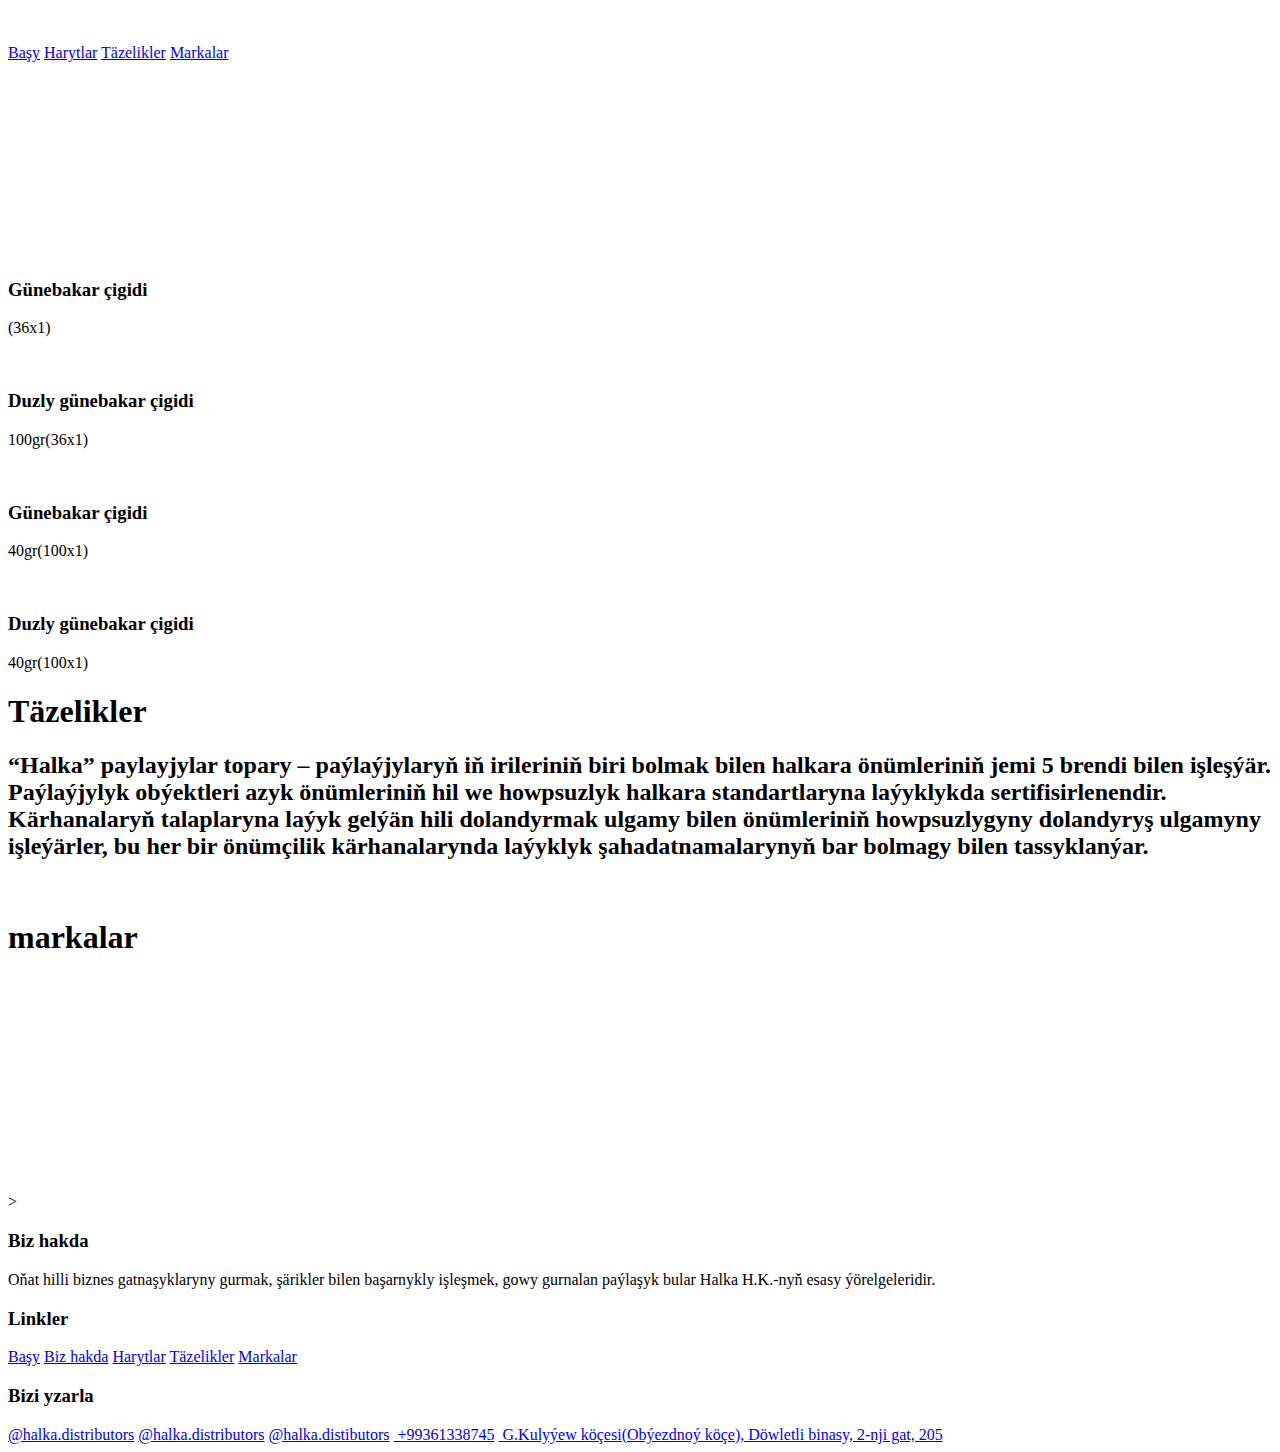
==== links/cha-cha.html @ c48b1292 "Add files via upload" ====
<!DOCTYPE html>
<html lang="en">
  <head>
    <meta charset="UTF-8" />
    <meta http-equiv="X-UA-Compatible" content="IE=edge" />
    <meta name="viewport" content="width=device-width, initial-scale=1.0" />
    <meta
      name="description"
      content="halka-hususy kärhanasy ýük daşamak hyzmaty biziň bilen"
    />
    <meta name="keywords" content="halka-distribution halka diller hyzmaty" />
    <link
      rel="shortcut icon"
      href="../images/Logolar/halka.jpg"
      type="image/x-icon"
    />
    <link rel="stylesheet" href="../css/aos.css" />
    <link rel="stylesheet" href="../css/swiper-bundle.min.css" />
    <link rel="stylesheet" href="../css/style.css" />
    <title>halka</title>
  </head>
  <body>
    <div class="main-container">
      <!-- ================ header ===================== -->
      <header>
        <div id="menu-bar">
          <img
            src="../images/fontisto-master/fontisto-master/icons/png/interfaces/nav-icon-a(white).jpg"
            alt=""
            class="menu-bar"
          />
        </div>
        <a href="../index.html" class="logo"
          ><img src="../images/Logolar/halka.jpg" alt=""
        /></a>
        <nav class="navbar">
          <a href="#" class="lang" key="home">Başy</a>
          <a href="#haryt" class="lang" key="goods">Harytlar</a>
          <a href="#review" class="lang" key="news">Täzelikler</a>
          <a href="#brand" class="lang" key="brand">Markalar</a>
        </nav>
        <div class="flags">
          <a href="cha-cha.html" class="translate" id="tk"
            ><img src="../images/flags/Flag_of_Turkmenistan.jpg" alt=""
          /></a>
          <a href="#" class="translate" id="ru"
            ><img src="../images/flags/Flag_of_Russia.jpg" alt=""
          /></a>
          <a href="#" class="translate" id="en"
            ><img src="../images/flags/Flag_of_the_United_Kingdom.jpg" alt=""
          /></a>
        </div>
        <img
          src="../images/fontisto-master/fontisto-master/icons/png/weather/night-clear.jpg"
          id="icon"
          alt=""
        />
      </header>
      <!-- =========================== home section ======================== -->
      <div class="container" id="home">
        <div class="swiper">
          <div class="swiper-wrapper">
            <div class="swiper-slide">
              <picture>
                <source
                  media="(max-width:500px)"
                  srcset="../images/banner/1024xauto(2).jpg"
                />
                <source
                  media="(max-width:768px)"
                  srcset="../images/banner/768xauto(2).jpg"
                />
                <source
                  media="(max-width:1024px)"
                  srcset="../images/banner/1024xauto(1).jpg"
                />
                <img src="../images/banner/5520258.jpg" alt="" />
              </picture>
            </div>
            <div class="swiper-slide">
              <picture>
                <source
                  media="(max-width:500px)"
                  srcset="../images/banner/500x300.jpg"
                />
                <source
                  media="(max-width:768px)"
                  srcset="../images/banner/768x450.jpg"
                />
                <source
                  media="(max-width:991px)"
                  srcset="../images/banner/991x450.jpg"
                />
                <img
                  src="../images/banner/Compress_20221206_153014_4438.jpg"
                  alt=""
                />
              </picture>
            </div>
            <div class="swiper-slide">
              <picture>
                <source
                  media="(max-width:500px)"
                  srcset="../images/banner/77(486xauto).jpg"
                />
                <source
                  media="(max-width:768px)"
                  srcset="../images/banner/768xauto(1).jpg"
                />
                <source
                  media="(max-width:1024px)"
                  srcset="../images/banner/77(1024xauto).jpg"
                />
                <img src="../images/banner/77(1024xauto).jpg" alt="" />
              </picture>
            </div>
            <div class="swiper-slide">
              <picture>
                <source
                  media="(max-width:500px)"
                  srcset="../images/banner/greengo(486xauto).jpg"
                />
                <source
                  media="(max-width:768px)"
                  srcset="../images/banner/greengo(768xauto).jpg"
                />
                <source
                  media="(max-width:1024px)"
                  srcset="../images/banner/greengo(1024xauto).jpg"
                />
                <img src="../images/banner/greengo(1024xauto).jpg" alt="" />
              </picture>
            </div>

            <div class="swiper-slide">
              <picture>
                <source
                  media="(max-width:500px)"
                  srcset="../images/banner/500x300 (1).jpg"
                />
                <source
                  media="(max-width:768px)"
                  srcset="../images/banner/768x450(dippo).jpg"
                />
                <source
                  media="(max-width:1024px)"
                  srcset="../images/banner/1200xauto.jpg"
                />
                <img src="../images/banner/1200xauto.jpg" alt="" />
              </picture>
            </div>
          </div>
          <div class="swiper-pagination"></div>
        </div>
      </div>
      <!-- ============================ gallery ======================= -->
      <section class="gallery" id="haryt">
        <div class="brand-logo" data-aos="fade-up">
          <img src="../images/Logolar/Chacha.jpg" alt="" class="cha-cha" />
        </div>
        <div class="box-container">
          <!-- ========================== box 1 ============================= -->
          <div class="box transform" data-aos="zoom-in-down">
            <img src="../images/Chacha/Chacha/1+1.png" alt="" class="hleks" />
            <div class="content">
              <h3>Günebakar çigidi</h3>
              <p>(36x1)</p>
            </div>
          </div>
          <!-- ========================== box 2 ============================= -->
          <div class="box transform" data-aos="zoom-in-down">
            <img
              src="../images/Chacha/Chacha/gok cigit.png"
              alt=""
              class="hleks"
            />
            <div class="content">
              <h3>Duzly günebakar çigidi</h3>
              <p>100gr(36x1)</p>
            </div>
          </div>
          <!-- ========================== box 3 ============================= -->
          <div class="box transform" data-aos="zoom-in-down">
            <img
              src="../images/Chacha/Chacha/1+1.png"
              alt=""
              class="hleks small"
              style="left: 37%"
            />
            <div class="content">
              <h3>Günebakar çigidi</h3>
              <p>40gr(100x1)</p>
            </div>
          </div>
          <!-- ========================== box 4 ============================= -->
          <div class="box transform" data-aos="zoom-in-down">
            <img
              src="../images/Chacha/Chacha/gok cigit.png"
              alt=""
              class="hleks small"
              style="left: 45%"
            />
            <div class="content">
              <h3>Duzly günebakar çigidi</h3>
              <p>40gr(100x1)</p>
            </div>
          </div>
        </div>
      </section>
      <!-- ========================== review ============================ -->
      <section class="review slider" id="review">
        <h1 class="heading">
          <span data-aos="fade-up" key="news" class="lang">Täzelikler</span>
        </h1>

        <div class="box-container">
          <!-- ======================== box1 =========================== -->
          <div class="box" data-aos="fade-right">
            <h2 class="about-text lang" key="news-text">
              “Halka” paylayjylar topary – paýlaýjylaryň iň irileriniň biri
              bolmak bilen halkara önümleriniň jemi 5 brendi bilen işleşýär.
              Paýlaýjylyk obýektleri azyk önümleriniň hil we howpsuzlyk halkara
              standartlaryna laýyklykda sertifisirlenendir. Kärhanalaryň
              talaplaryna laýyk gelýän hili dolandyrmak ulgamy bilen önümleriniň
              howpsuzlygyny dolandyryş ulgamyny işleýärler, bu her bir önümçilik
              kärhanalarynda laýyklyk şahadatnamalarynyň bar bolmagy bilen
              tassyklanýar.
            </h2>
          </div>

          <img
            src="../images/banner/Compress_20221212_183708_8298.jpg"
            class="about-img"
            data-aos="fade-left"
            alt=""
            width="350px"
          />
        </div>
      </section>
      <!-- =========== brand container =============== -->
      <section class="brand-container" id="brand">
        <h1 class="heading">
          <span data-aos="fade-up" key="brand" class="lang">markalar</span>
        </h1>
        <div class="swiper-container brand-slider" data-aos="fade-up">
          <div class="swiper-wrapper">
            <div class="swiper-slide">
              <img src="../images/Logolar/77.jpg" alt="" />
            </div>
            <div class="swiper-slide">
              <img src="../images/Logolar/Chacha.jpg" alt="" />
            </div>
            <div class="swiper-slide">
              <img src="../images/\Logolar/Dippo.jpg" alt="" />
            </div>
            <div class="swiper-slide">
              <img src="../images/Logolar/Greengo.jpg" alt="" />
            </div>
            <div class="swiper-slide">
              <img src="../images/Logolar/hleks.jpg" alt="" />
            </div>
            <div class="swiper-slide">
              <img src="../images/Logolar/şan wekil.jpg" alt="" />
            </div>
          </div>
        </div>
        >
      </section>
      <!--  ==================== footer ================ -->
      <section class="footer">
        <div class="box-container">
          <div class="box">
            <h3 class="lang" key="about">Biz hakda</h3>
            <p class="lang" key="footer">
              Oňat hilli biznes gatnaşyklaryny gurmak, şärikler bilen başarnykly
              işleşmek, gowy gurnalan paýlaşyk bular Halka H.K.-nyň esasy
              ýörelgeleridir.
            </p>
          </div>

          <div class="box">
            <h3 key="links" class="lang">Linkler</h3>
            <a href="#" key="home" class="lang">Başy</a>
            <a href="#services" key="about" class="lang">Biz hakda</a>
            <a href="#haryt" key="goods" class="lang">Harytlar</a>
            <a href="#review" key="news" class="lang">Täzelikler</a>
            <a href="#brand" key="brand" class="lang">Markalar</a>
          </div>
          <div class="box">
            <h3 class="lang" key="follow">Bizi yzarla</h3>
            <a
              href="https://www.tiktok.com/@halkadistributors?_t=8Y5iUvw1lYI&_r=1"
              ><img
                src="../images/social-media-logos/tik-tok.jpg"
                alt=""
                width="25px"
                padding-right="7px"
              />@halka.distributors</a
            >
            <a
              href="https://instagram.com/halkadistributors?igshid=YmMyMTA2M2Y="
              ><img
                src="../images/social-media-logos/029-instagram.jpg"
                alt=""
                width="25px"
              />@halka.distributors</a
            >

            <a href="mailto:halka.distibutors@gmail.com"
              ><img
                src="../images/social-media-logos/email.jpg"
                alt=""
                width="25px"
              />@halka.distibutors</a
            >
            <a href="tel:+99361338745"
              ><img
                src="../images/social-media-logos/phone.png"
                alt=""
                width="25px"
              />
              +99361338745</a
            >

            <a
              href="https://goo.gl/maps/V4Rk2EDLjbCLcAX99"
              class="lang"
              key="adress"
              ><img
                src="../images/social-media-logos/home(black).png"
                alt=""
                width="25px"
              />

              G.Kulyýew köçesi(Obýezdnoý köçe), Döwletli binasy, 2-nji gat, 205
            </a>
          </div>
        </div>
      </section>
    </div>
    <script src="../js/jquery-3.6.1.min.js"></script>
    <script src="../js/aos.js"></script>
    <script src="../js/swiper-bundle.min.js"></script>
    <script src="../js/app.js"></script>
  </body>
</html>
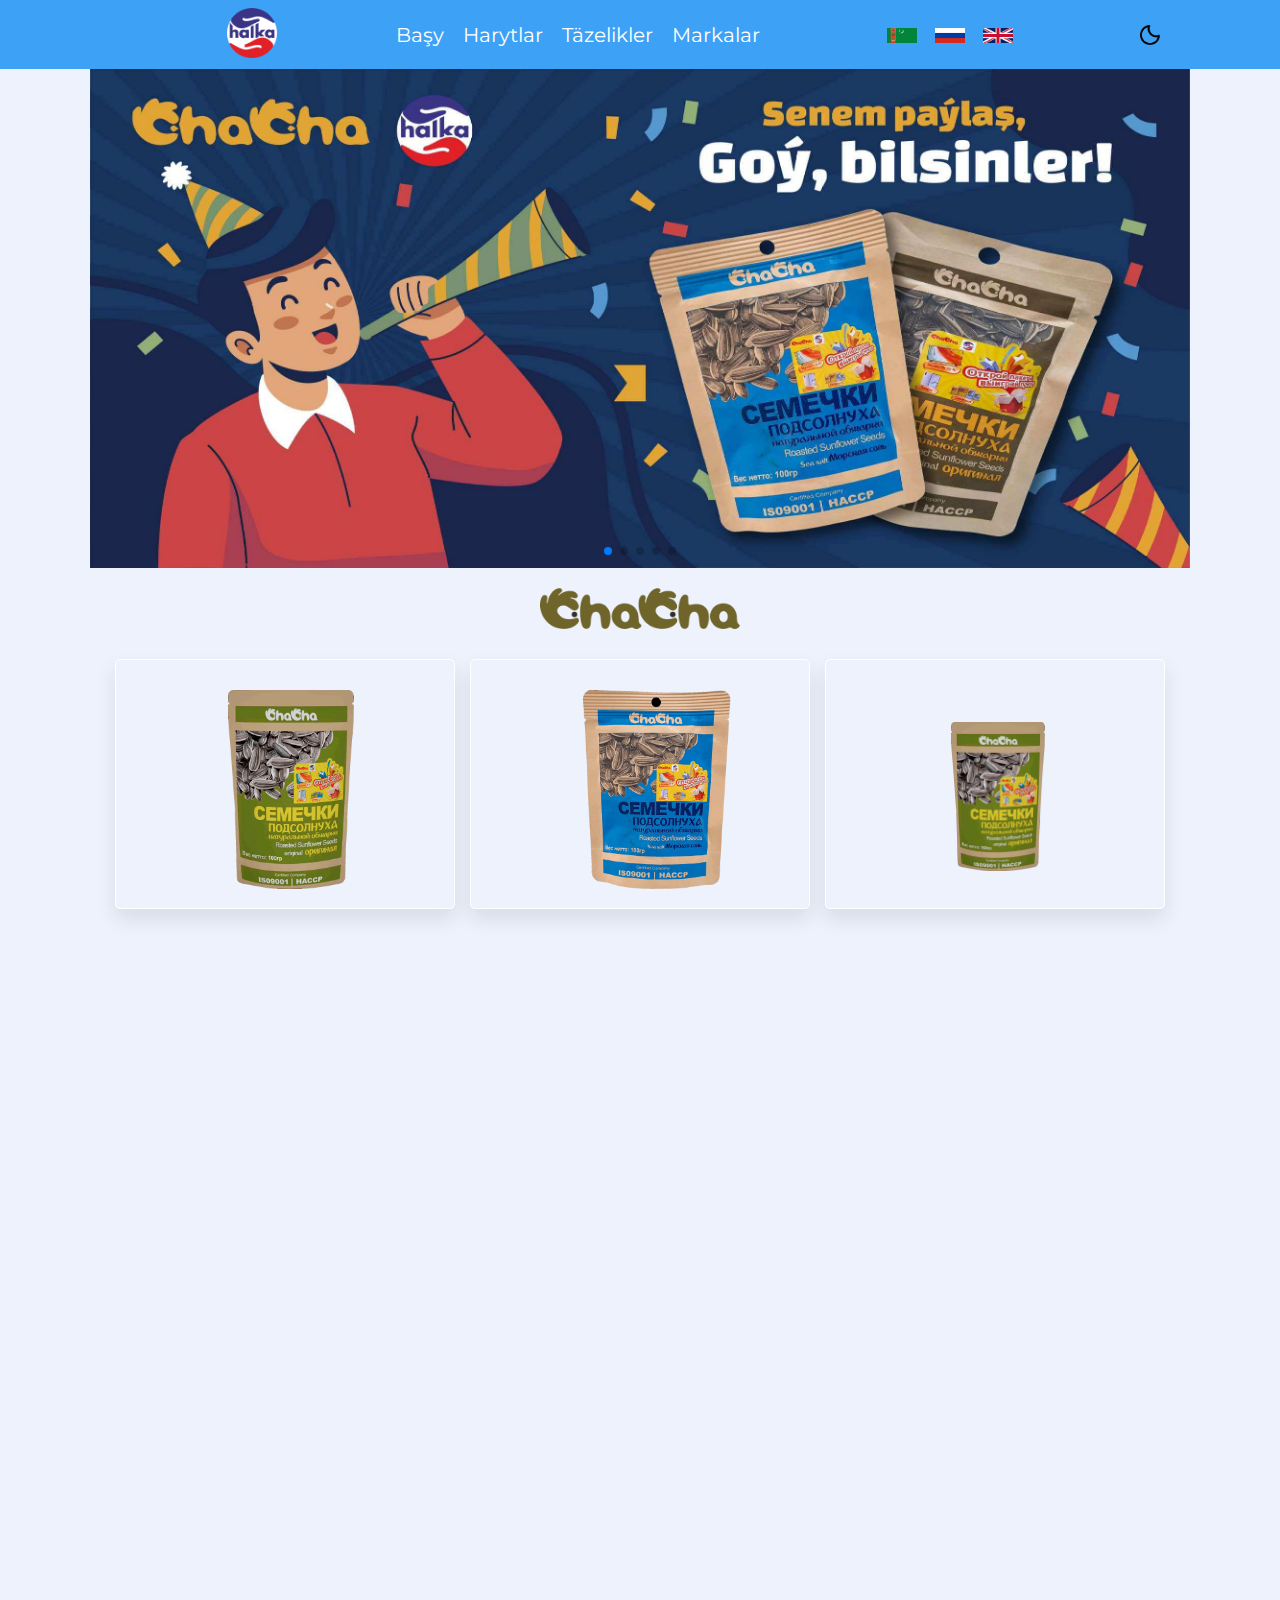
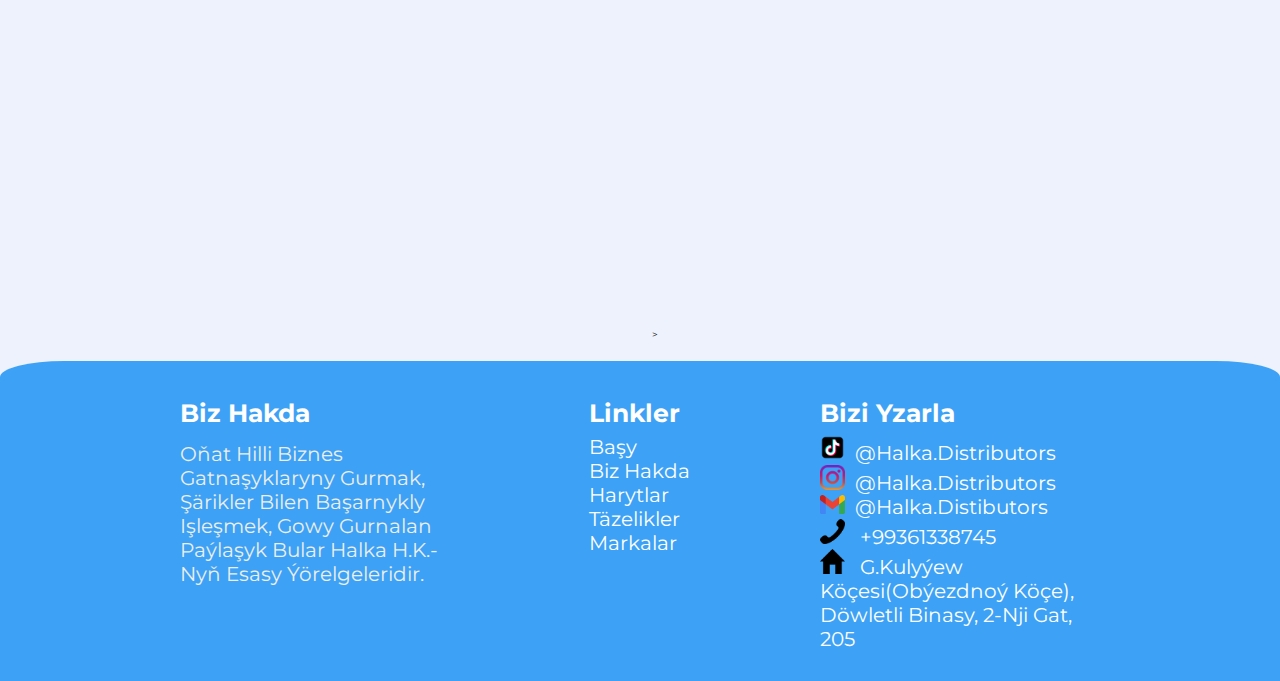
==== commit 0174c9db: "Add files via upload" ====
--- a/links/cha-cha.html
+++ b/links/cha-cha.html
@@ -9,11 +9,7 @@
       content="halka-hususy kärhanasy ýük daşamak hyzmaty biziň bilen"
     />
     <meta name="keywords" content="halka-distribution halka diller hyzmaty" />
-    <link
-      rel="shortcut icon"
-      href="../images/Logolar/halka.jpg"
-      type="image/x-icon"
-    />
+    <link rel="shortcut icon" href="../Logolar/halka.jpg" type="image/x-icon" />
     <link rel="stylesheet" href="../css/aos.css" />
     <link rel="stylesheet" href="../css/swiper-bundle.min.css" />
     <link rel="stylesheet" href="../css/style.css" />
@@ -25,13 +21,13 @@
       <header>
         <div id="menu-bar">
           <img
-            src="../images/fontisto-master/fontisto-master/icons/png/interfaces/nav-icon-a(white).jpg"
+            src="../fontisto-master/fontisto-master/icons/png/interfaces/nav-icon-a(white).jpg"
             alt=""
             class="menu-bar"
           />
         </div>
         <a href="../index.html" class="logo"
-          ><img src="../images/Logolar/halka.jpg" alt=""
+          ><img src="../Logolar/halka.jpg" alt=""
         /></a>
         <nav class="navbar">
           <a href="#" class="lang" key="home">Başy</a>
@@ -41,17 +37,17 @@
         </nav>
         <div class="flags">
           <a href="cha-cha.html" class="translate" id="tk"
-            ><img src="../images/flags/Flag_of_Turkmenistan.jpg" alt=""
+            ><img src="../flags/Flag_of_Turkmenistan.jpg" alt=""
           /></a>
           <a href="#" class="translate" id="ru"
-            ><img src="../images/flags/Flag_of_Russia.jpg" alt=""
+            ><img src="../flags/Flag_of_Russia.jpg" alt=""
           /></a>
           <a href="#" class="translate" id="en"
-            ><img src="../images/flags/Flag_of_the_United_Kingdom.jpg" alt=""
+            ><img src="../flags/Flag_of_the_United_Kingdom.jpg" alt=""
           /></a>
         </div>
         <img
-          src="../images/fontisto-master/fontisto-master/icons/png/weather/night-clear.jpg"
+          src="../fontisto-master/fontisto-master/icons/png/weather/night-clear.jpg"
           id="icon"
           alt=""
         />
@@ -64,89 +60,86 @@
               <picture>
                 <source
                   media="(max-width:500px)"
-                  srcset="../images/banner/1024xauto(2).jpg"
-                />
-                <source
-                  media="(max-width:768px)"
-                  srcset="../images/banner/768xauto(2).jpg"
+                  srcset="../banner/1024xauto(2).jpg"
+                />
+                <source
+                  media="(max-width:768px)"
+                  srcset="../banner/768xauto(2).jpg"
                 />
                 <source
                   media="(max-width:1024px)"
-                  srcset="../images/banner/1024xauto(1).jpg"
-                />
-                <img src="../images/banner/5520258.jpg" alt="" />
-              </picture>
-            </div>
-            <div class="swiper-slide">
-              <picture>
-                <source
-                  media="(max-width:500px)"
-                  srcset="../images/banner/500x300.jpg"
-                />
-                <source
-                  media="(max-width:768px)"
-                  srcset="../images/banner/768x450.jpg"
+                  srcset="../banner/1024xauto(1).jpg"
+                />
+                <img src="../banner/5520258.jpg" alt="" />
+              </picture>
+            </div>
+            <div class="swiper-slide">
+              <picture>
+                <source
+                  media="(max-width:500px)"
+                  srcset="../banner/500x300.jpg"
+                />
+                <source
+                  media="(max-width:768px)"
+                  srcset="../banner/768x450.jpg"
                 />
                 <source
                   media="(max-width:991px)"
-                  srcset="../images/banner/991x450.jpg"
-                />
-                <img
-                  src="../images/banner/Compress_20221206_153014_4438.jpg"
-                  alt=""
-                />
-              </picture>
-            </div>
-            <div class="swiper-slide">
-              <picture>
-                <source
-                  media="(max-width:500px)"
-                  srcset="../images/banner/77(486xauto).jpg"
-                />
-                <source
-                  media="(max-width:768px)"
-                  srcset="../images/banner/768xauto(1).jpg"
+                  srcset="../banner/991x450.jpg"
+                />
+                <img src="../banner/Compress_20221206_153014_4438.jpg" alt="" />
+              </picture>
+            </div>
+            <div class="swiper-slide">
+              <picture>
+                <source
+                  media="(max-width:500px)"
+                  srcset="../banner/77(486xauto).jpg"
+                />
+                <source
+                  media="(max-width:768px)"
+                  srcset="../banner/768xauto(1).jpg"
                 />
                 <source
                   media="(max-width:1024px)"
-                  srcset="../images/banner/77(1024xauto).jpg"
-                />
-                <img src="../images/banner/77(1024xauto).jpg" alt="" />
-              </picture>
-            </div>
-            <div class="swiper-slide">
-              <picture>
-                <source
-                  media="(max-width:500px)"
-                  srcset="../images/banner/greengo(486xauto).jpg"
-                />
-                <source
-                  media="(max-width:768px)"
-                  srcset="../images/banner/greengo(768xauto).jpg"
+                  srcset="../banner/77(1024xauto).jpg"
+                />
+                <img src="../banner/77(1024xauto).jpg" alt="" />
+              </picture>
+            </div>
+            <div class="swiper-slide">
+              <picture>
+                <source
+                  media="(max-width:500px)"
+                  srcset="../banner/greengo(486xauto).jpg"
+                />
+                <source
+                  media="(max-width:768px)"
+                  srcset="../banner/greengo(768xauto).jpg"
                 />
                 <source
                   media="(max-width:1024px)"
-                  srcset="../images/banner/greengo(1024xauto).jpg"
-                />
-                <img src="../images/banner/greengo(1024xauto).jpg" alt="" />
-              </picture>
-            </div>
-
-            <div class="swiper-slide">
-              <picture>
-                <source
-                  media="(max-width:500px)"
-                  srcset="../images/banner/500x300 (1).jpg"
-                />
-                <source
-                  media="(max-width:768px)"
-                  srcset="../images/banner/768x450(dippo).jpg"
+                  srcset="../banner/greengo(1024xauto).jpg"
+                />
+                <img src="../banner/greengo(1024xauto).jpg" alt="" />
+              </picture>
+            </div>
+
+            <div class="swiper-slide">
+              <picture>
+                <source
+                  media="(max-width:500px)"
+                  srcset="../banner/500x300 (1).jpg"
+                />
+                <source
+                  media="(max-width:768px)"
+                  srcset="../banner/768x450(dippo).jpg"
                 />
                 <source
                   media="(max-width:1024px)"
-                  srcset="../images/banner/1200xauto.jpg"
-                />
-                <img src="../images/banner/1200xauto.jpg" alt="" />
+                  srcset="../banner/1200xauto.jpg"
+                />
+                <img src="../banner/1200xauto.jpg" alt="" />
               </picture>
             </div>
           </div>
@@ -156,12 +149,12 @@
       <!-- ============================ gallery ======================= -->
       <section class="gallery" id="haryt">
         <div class="brand-logo" data-aos="fade-up">
-          <img src="../images/Logolar/Chacha.jpg" alt="" class="cha-cha" />
+          <img src="../Logolar/Chacha.jpg" alt="" class="cha-cha" />
         </div>
         <div class="box-container">
           <!-- ========================== box 1 ============================= -->
           <div class="box transform" data-aos="zoom-in-down">
-            <img src="../images/Chacha/Chacha/1+1.png" alt="" class="hleks" />
+            <img src="../Chacha/Chacha/1+1.png" alt="" class="hleks" />
             <div class="content">
               <h3>Günebakar çigidi</h3>
               <p>(36x1)</p>
@@ -169,11 +162,7 @@
           </div>
           <!-- ========================== box 2 ============================= -->
           <div class="box transform" data-aos="zoom-in-down">
-            <img
-              src="../images/Chacha/Chacha/gok cigit.png"
-              alt=""
-              class="hleks"
-            />
+            <img src="../Chacha/Chacha/gok cigit.png" alt="" class="hleks" />
             <div class="content">
               <h3>Duzly günebakar çigidi</h3>
               <p>100gr(36x1)</p>
@@ -182,7 +171,7 @@
           <!-- ========================== box 3 ============================= -->
           <div class="box transform" data-aos="zoom-in-down">
             <img
-              src="../images/Chacha/Chacha/1+1.png"
+              src="../Chacha/Chacha/1+1.png"
               alt=""
               class="hleks small"
               style="left: 37%"
@@ -195,7 +184,7 @@
           <!-- ========================== box 4 ============================= -->
           <div class="box transform" data-aos="zoom-in-down">
             <img
-              src="../images/Chacha/Chacha/gok cigit.png"
+              src="../Chacha/Chacha/gok cigit.png"
               alt=""
               class="hleks small"
               style="left: 45%"
@@ -229,7 +218,7 @@
           </div>
 
           <img
-            src="../images/banner/Compress_20221212_183708_8298.jpg"
+            src="../banner/Compress_20221212_183708_8298.jpg"
             class="about-img"
             data-aos="fade-left"
             alt=""
@@ -245,22 +234,22 @@
         <div class="swiper-container brand-slider" data-aos="fade-up">
           <div class="swiper-wrapper">
             <div class="swiper-slide">
-              <img src="../images/Logolar/77.jpg" alt="" />
-            </div>
-            <div class="swiper-slide">
-              <img src="../images/Logolar/Chacha.jpg" alt="" />
-            </div>
-            <div class="swiper-slide">
-              <img src="../images/\Logolar/Dippo.jpg" alt="" />
-            </div>
-            <div class="swiper-slide">
-              <img src="../images/Logolar/Greengo.jpg" alt="" />
-            </div>
-            <div class="swiper-slide">
-              <img src="../images/Logolar/hleks.jpg" alt="" />
-            </div>
-            <div class="swiper-slide">
-              <img src="../images/Logolar/şan wekil.jpg" alt="" />
+              <img src="../Logolar/77.jpg" alt="" />
+            </div>
+            <div class="swiper-slide">
+              <img src="../Logolar/Chacha.jpg" alt="" />
+            </div>
+            <div class="swiper-slide">
+              <img src="../Logolar/Dippo.jpg" alt="" />
+            </div>
+            <div class="swiper-slide">
+              <img src="../Logolar/Greengo.jpg" alt="" />
+            </div>
+            <div class="swiper-slide">
+              <img src="../Logolar/hleks.jpg" alt="" />
+            </div>
+            <div class="swiper-slide">
+              <img src="../Logolar/şan wekil.jpg" alt="" />
             </div>
           </div>
         </div>
@@ -291,7 +280,7 @@
             <a
               href="https://www.tiktok.com/@halkadistributors?_t=8Y5iUvw1lYI&_r=1"
               ><img
-                src="../images/social-media-logos/tik-tok.jpg"
+                src="../social-media-logos/tik-tok.jpg"
                 alt=""
                 width="25px"
                 padding-right="7px"
@@ -300,7 +289,7 @@
             <a
               href="https://instagram.com/halkadistributors?igshid=YmMyMTA2M2Y="
               ><img
-                src="../images/social-media-logos/029-instagram.jpg"
+                src="../social-media-logos/029-instagram.jpg"
                 alt=""
                 width="25px"
               />@halka.distributors</a
@@ -308,17 +297,13 @@
 
             <a href="mailto:halka.distibutors@gmail.com"
               ><img
-                src="../images/social-media-logos/email.jpg"
+                src="../social-media-logos/email.jpg"
                 alt=""
                 width="25px"
               />@halka.distibutors</a
             >
             <a href="tel:+99361338745"
-              ><img
-                src="../images/social-media-logos/phone.png"
-                alt=""
-                width="25px"
-              />
+              ><img src="../social-media-logos/phone.png" alt="" width="25px" />
               +99361338745</a
             >
 
@@ -327,7 +312,7 @@
               class="lang"
               key="adress"
               ><img
-                src="../images/social-media-logos/home(black).png"
+                src="../social-media-logos/home(black).png"
                 alt=""
                 width="25px"
               />
--- a/css/style.css
+++ b/css/style.css
@@ -0,0 +1,552 @@
+@import url("https://fonts.googleapis.com/css2?family=Montserrat:ital,wght@0,200;0,300;0,400;0,500;0,600;0,700;1,300;1,400;1,600;1,700&family=Roboto:ital,wght@0,100;0,300;0,400;0,500;0,900;1,100;1,400&display=swap");
+
+* {
+  margin: 0;
+  padding: 0;
+  box-sizing: border-box;
+  text-transform: capitalize;
+  outline: none;
+  border: none;
+  text-decoration: none;
+  transition: all 0.2s linear;
+  font-family: "Montserrat", sans-serif;
+  /* font-weight: 500; */
+  color: var(--text-color);
+}
+body {
+  background: var(--primary-color);
+  color: var(--text-color);
+  top: 0;
+}
+:root {
+  --orange: #ffa500;
+  --primary-color: #edf2fc;
+  --card-color: ;
+  --h3-color: #333;
+}
+
+.dark-theme {
+  --primary-color: #000000;
+  --secondary-color: #fff;
+  --card-color: #333;
+  --text-color: white;
+  --h3-color: #eee;
+}
+*::selection {
+  background-color: var(--orange);
+  color: aliceblue;
+}
+html {
+  font-size: 62.5%;
+  overflow-x: hidden;
+  scroll-padding-top: 6rem;
+  scroll-behavior: smooth;
+}
+section,
+.review,
+.brand-container {
+  padding: 2rem 9%;
+}
+.review {
+  padding: 2rem 9%;
+}
+.heading {
+  text-align: center;
+  padding: 2.5rem 0px;
+}
+.heading span {
+  font-size: 3.5rem;
+  background-color: rgba(255, 165, 0, 0.2);
+  color: var(--orange);
+  border-radius: 0.5rem;
+  padding: 0.2rem 1rem;
+  display: inline-block;
+}
+.heading .space {
+  background-color: transparent;
+}
+.btn {
+  display: inline-block;
+  margin-top: 1rem;
+  background-color: var(--orange);
+  color: #fff;
+  padding: 0.8rem 3rem;
+  border: 0.2rem solid var(--orange);
+  cursor: pointer;
+  font-size: 1.7rem;
+}
+.btn:hover {
+  background-color: rgba(255, 165, 0, 0.2);
+  color: var(--orange);
+}
+header {
+  position: fixed;
+  top: 0;
+  left: 0;
+  right: 0;
+  background: rgb(61, 162, 245);
+  z-index: 11;
+  display: flex;
+  justify-content: space-between;
+  width: 100%;
+  align-items: center;
+  padding: 0.8rem 9%;
+  color: var(--text-color);
+}
+header .logo img {
+  width: 50px;
+}
+header .logo span {
+  color: var(--orange);
+}
+header .navbar a {
+  color: white;
+  font-size: 2rem;
+  margin: 0 0.8rem;
+}
+header .navbar a:hover {
+  color: var(--orange);
+}
+header .flags img {
+  width: 30px;
+  height: 15px;
+  margin-left: 8px;
+}
+header #icon {
+  width: 30px;
+  cursor: pointer;
+  padding: 5px;
+}
+header #icon:hover {
+  background: rgb(126, 186, 235);
+  border-radius: 30px;
+}
+
+.menu-bar {
+  width: 5rem;
+  border: 1px solid #fff;
+  border-radius: 0.5rem;
+  padding: 0.5rem 1.2rem;
+  cursor: pointer;
+  display: none;
+}
+/* ============================== flags =-========== */
+.flags {
+  display: flex;
+  align-items: center;
+}
+.flags img {
+  margin-top: 5px;
+  margin-right: 10px;
+}
+
+/* ================== home section ====================== */
+
+.swiper {
+  position: relative;
+  height: 500px;
+  max-width: 1100px;
+  margin-top: 68px;
+}
+.swiper .swiper-slide img {
+  position: absolute;
+  width: 100%;
+  height: 100%;
+}
+
+/* ======================================= services ====================== */
+.services .box-container {
+  display: flex;
+  justify-content: center;
+  align-items: center;
+  flex-wrap: wrap;
+  gap: 1.5rem;
+}
+
+.services .box-container .box {
+  flex: 1 1 30rem;
+  border-radius: 0.5rem;
+  padding: 1rem;
+  text-align: center;
+  background: var(--card-color);
+  display: flex;
+  justify-content: center;
+  align-items: center;
+  box-shadow: 0 1rem 2rem rgba(0, 0, 0, 0.1);
+}
+.services .box-container .about-text {
+  text-transform: initial;
+  font-size: 20px;
+  max-width: 600px;
+}
+.services .box-container .about-img {
+  padding: 1rem 0px;
+  width: 400px;
+}
+
+.services .box-container .box:hover {
+  box-shadow: 0 1rem 2rem rgba(0, 0, 0, 0.1);
+}
+/* ================================== gallery ======================== */
+.gallery .box-container {
+  display: flex;
+  flex-wrap: wrap;
+  gap: 1.5rem;
+}
+.gallery .box-container .box {
+  overflow: hidden;
+  box-shadow: 0 1rem 2rem rgba(29, 28, 28, 0.1);
+  border: 1px solid #fff;
+  border-radius: 0.5rem;
+  height: 25rem;
+  flex: 1 1 30rem;
+  position: relative;
+}
+.gallery .box-container .box img:not(.yetmish-yedi) {
+  max-height: 80%;
+  max-width: 80%;
+  display: inline-block;
+  position: absolute;
+  top: 12%;
+  left: 33%;
+  margin: 0 auto;
+}
+.gallery .box-container .box img.yetmish-yedi {
+  position: absolute;
+  top: 20%;
+  left: 15%;
+}
+.gallery .box-container .box img.ajika {
+  left: 28%;
+}
+
+.gallery .box-container .box:first-child img.yetmish-yedi {
+  position: absolute;
+  top: 35%;
+  left: 15%;
+}
+.gallery .box-container .box img.dippo {
+  position: absolute;
+  top: 10%;
+  left: 10%;
+}
+.gallery .box-container .box img.left {
+  position: absolute;
+  left: 18%;
+}
+.gallery .box-container .box .content {
+  position: absolute;
+  top: -100%;
+  left: 0;
+  height: 100%;
+  width: 100%;
+  text-align: center;
+  background-color: rgba(0, 0, 0, 0.7);
+  padding: 2rem;
+  padding-top: 5rem;
+}
+.gallery .box-container .box .content a {
+  margin-top: 60px;
+}
+
+.gallery .box-container .box:hover .content {
+  top: 0;
+  transform: scale(1.05);
+}
+.gallery .box-container .box:hover,
+.gallery .box-container .transform:hover {
+  transform: scale(1.05);
+}
+.gallery .box-container .box .content h3 {
+  font-size: 2.5rem;
+  color: var(--orange);
+}
+.gallery .box-container .box .content p {
+  font-size: 1.5rem;
+  color: #eee;
+  padding: 0.5rem 0px;
+}
+.gallery .box-container .box .yetmish-yedi {
+  width: 250px;
+}
+.gallery .brand-logo {
+  display: flex;
+  justify-content: center;
+  align-items: center;
+  margin-bottom: 30px;
+}
+.gallery .brand-logo img {
+  width: 200px;
+}
+.gallery .brand-logo .hleks {
+  width: 200px;
+  height: 100px;
+}
+.gallery .box-container .box img.small {
+  position: absolute;
+  top: 25%;
+  left: 34%;
+  height: 60%;
+}
+/* =================================== review ===================== */
+.review .box-container {
+  display: flex;
+  justify-content: center;
+  align-items: center;
+  flex-wrap: wrap;
+  gap: 1.5rem;
+}
+
+.review .box-container .box {
+  flex: 1 1 30rem;
+  border-radius: 0.5rem;
+  padding: 1rem;
+  text-align: center;
+  background: var(--card-color);
+  display: flex;
+  justify-content: center;
+  align-items: center;
+  box-shadow: 0 1rem 2rem rgba(0, 0, 0, 0.1);
+}
+.review .box-container .about-text {
+  text-transform: initial;
+  font-size: 20px;
+  max-width: 600px;
+}
+
+/* ====================== brands ================ */
+.brand-container .brand-slider .swiper-slide img {
+  width: 10rem;
+  /* background-color: #333; */
+}
+.brand-container {
+  text-align: center;
+  margin: 20px 0px 0 30px;
+}
+.brand-container .container {
+  max-width: 1300px;
+}
+.brand-slider {
+  align-items: center;
+  max-width: 1300px;
+  margin: 20px 0px;
+}
+.brand-slider .swiper-wrapper {
+  display: flex;
+  align-items: center;
+}
+/* ============================== footer =================== */
+.footer {
+  background: rgb(61, 162, 245);
+  border-radius: 5% 5% 0 0;
+}
+.footer .box-container {
+  display: flex;
+  flex-wrap: wrap;
+  justify-content: space-around;
+}
+.footer .box-container .box {
+  display: flex;
+  flex-direction: column;
+  max-width: 300px;
+  padding: 10px;
+}
+.footer .box-container .box:hover {
+  background: rgb(16, 129, 221);
+  border-radius: 10%;
+}
+
+.footer .box-container .box h3 {
+  font-size: 2.5rem;
+  padding: 0.7rem 0px;
+  color: #fff;
+}
+.footer .box-container .box p {
+  font-size: 2rem;
+  padding: 0.7rem 0px;
+  color: #eee;
+}
+.footer .box-container .box a {
+  font-size: 2rem;
+  color: #fff;
+  padding: 0;
+  margin: 0;
+}
+.footer .box-container .box img {
+  margin-right: 10px;
+}
+.footer .box-container .box a:hover {
+  color: var(--orange);
+  text-decoration: underline;
+}
+
+/* ============================== media quaries ========================== */
+@media screen and (max-width: 1200px) {
+  html {
+    font-size: 55%;
+  }
+}
+@media screen and (max-width: 991px) {
+  header {
+    padding: 2rem;
+  }
+  section {
+    padding: 2rem;
+  }
+  .swiper {
+    height: 450px;
+  }
+}
+@media screen and (max-width: 768px) {
+  .menu-bar {
+    display: initial;
+  }
+  header .navbar {
+    position: absolute;
+    top: 100%;
+    right: 0;
+    left: 0;
+    background: rgb(61, 162, 245);
+
+    border-top: 0.1rem solid rgba(255, 255, 255, 0.2);
+    padding: 1rem 2rem;
+    clip-path: polygon(0 0, 100% 0, 100% 0, 0 0);
+  }
+  header .navbar.active {
+    clip-path: polygon(0 0, 100% 0, 100% 100%, 0 100%);
+  }
+  header .navbar a {
+    display: block;
+    border-radius: 0.5rem;
+    padding: 1.5rem;
+    margin: 1.5rem 0px;
+    background: rgb(10, 101, 175);
+  }
+  .box-container {
+    display: block;
+  }
+  .footer .box-container .box {
+    display: block;
+    width: 100%;
+  }
+  .swiper {
+    height: 450px;
+  }
+  .gallery .box-container .box:last-child img {
+    max-height: 80%;
+    max-width: 80%;
+    display: inline-block;
+    position: absolute;
+    top: 20%;
+    left: 38%;
+  }
+  .gallery .box-container .box img.yetmish-yedi {
+    position: absolute;
+    top: 20%;
+    left: 8%;
+  }
+  .gallery .box-container .box:last-child img.yetmish-yedi {
+    position: absolute;
+    top: 20%;
+    left: 28%;
+  }
+  .gallery .box-container .box:first-child img.yetmish-yedi {
+    position: absolute;
+    left: 5%;
+  }
+  .gallery .box-container .box:last-child img.dippo {
+    position: absolute;
+    top: 10%;
+    left: 28%;
+  }
+  .gallery .box-container .box:last-child img.last {
+    position: absolute;
+    top: 10%;
+  }
+}
+@media screen and (max-width: 550px) {
+  html {
+    font-size: 50%;
+  }
+  .services .box-container .about-text {
+    font-size: 16px;
+  }
+  .heading span {
+    font-size: 2.5rem;
+  }
+  .footer .box-container {
+    display: block;
+    width: 100%;
+  }
+  .footer .box-container .box {
+    display: block;
+    width: 100%;
+  }
+  .footer .box-container .box a {
+    display: block;
+    font-size: 16px;
+  }
+
+  .swiper {
+    position: relative;
+    width: 100%;
+    height: 300px;
+    margin-top: 82px;
+  }
+
+  .gallery .box-container .box img:not(.yetmish-yedi) {
+    max-height: 80%;
+    max-width: 80%;
+    position: absolute;
+    top: 12%;
+    left: 35%;
+  }
+  .gallery .box-container .box img.yetmish-yedi {
+    position: absolute;
+    top: 20%;
+    left: 22%;
+  }
+
+  .gallery .box-container .box img.dippo {
+    position: absolute;
+    top: 8%;
+    left: 25%;
+  }
+  .gallery .box-container .box img.small {
+    position: absolute;
+    top: 30%;
+    left: 38%;
+  }
+  .gallery .box-container .box img.shan {
+    position: absolute;
+    left: 40%;
+  }
+  .gallery .box-container .box:nth-child(5) img.hleks {
+    position: absolute;
+    left: 33%;
+  }
+  .gallery .box-container .box:last-child img.yetmish-yedi {
+    position: absolute;
+    left: 22%;
+  }
+  .gallery .box-container .box:first-child img.yetmish-yedi {
+    position: absolute;
+    left: 22%;
+  }
+  .gallery .box-container .box:nth-child(2) img.yetmish-yedi,
+  .gallery .box-container .box:nth-child(3) img.yetmish-yedi {
+    position: absolute;
+    top: 6%;
+  }
+  .gallery .box-container .box:nth-child(1) img.dippo,
+  .gallery .box-container .box:nth-child(3) img.dippo,
+  .gallery .box-container .box:nth-child(4) img.dippo {
+    position: absolute;
+    top: 10%;
+    left: 18%;
+  }
+}
+.main-container {
+  max-width: 1400px !important;
+  margin: 0 auto;
+}
